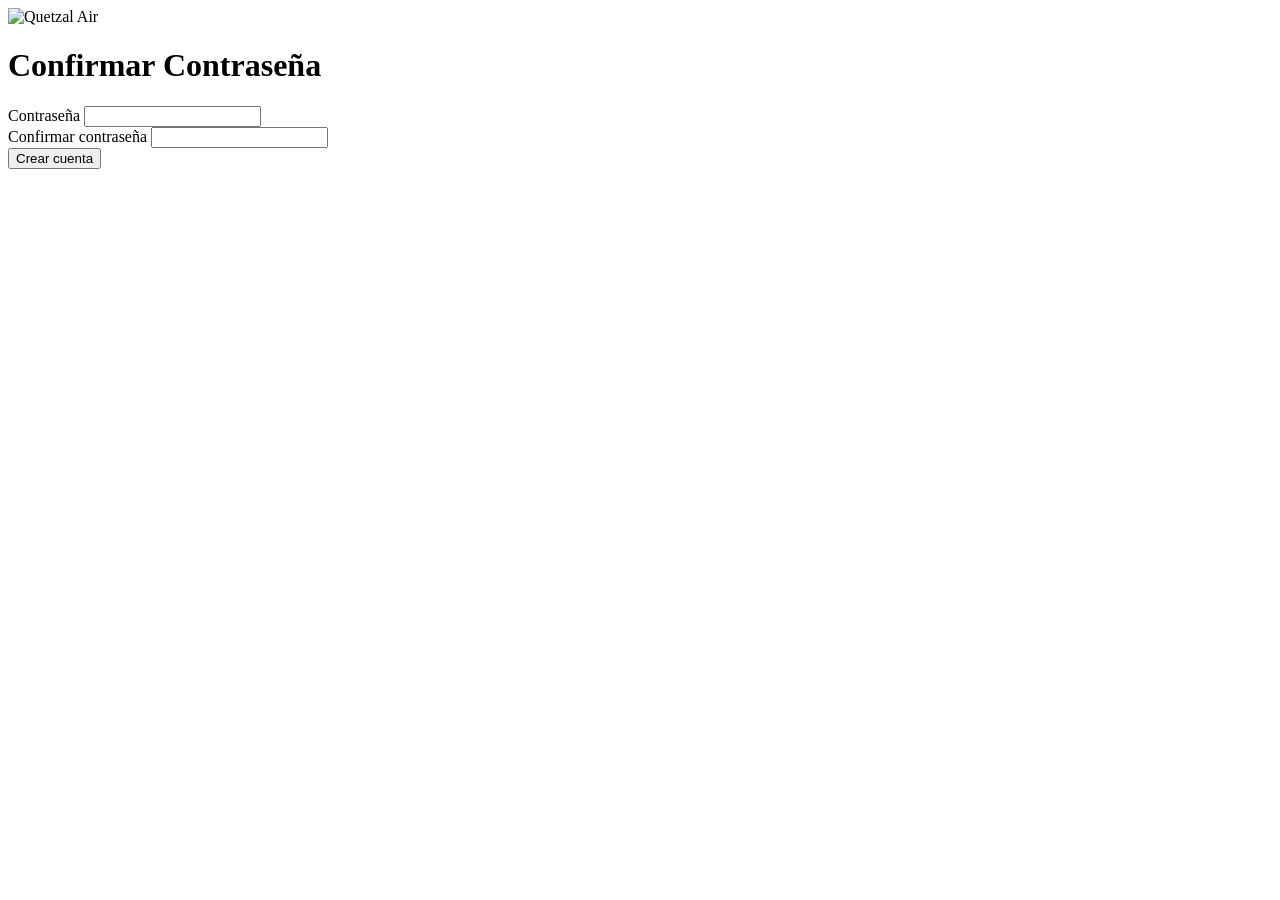
==== crear-contraseña.html @ 73509494 "feat: :sparkles: se creo el codigo de crear-contraseña" ====
<!DOCTYPE html>
<html lang="es">
<head>
  <meta charset="UTF-8">
  <title>Confirmar Contraseña</title>

  <!-- CSS -->
  <link rel="stylesheet" href="css/style.css">
  <link rel="stylesheet" href="css/forms.css">
</head>
<body>

  <header class="header">
    <img src="img/logo.png" class="logo" alt="Quetzal Air">
  </header>

  <main>
    <h1 class="title">Confirmar Contraseña</h1>

    <!-- Formulario -->
    <form class="form">

      <!-- Contraseña -->
      <div class="form-group">
        <label for="pass1">Contraseña</label>
        <input id="pass1" type="password">
      </div>

      <!-- Confirmación -->
      <div class="form-group">
        <label for="pass2">Confirmar contraseña</label>
        <input id="pass2" type="password">
      </div>

      <!-- Botón -->
      <button type="button" class="btn-primary" onclick="location.href='menu.html'">
        Crear cuenta
      </button>

    </form>
  </main>

</body>
</html>
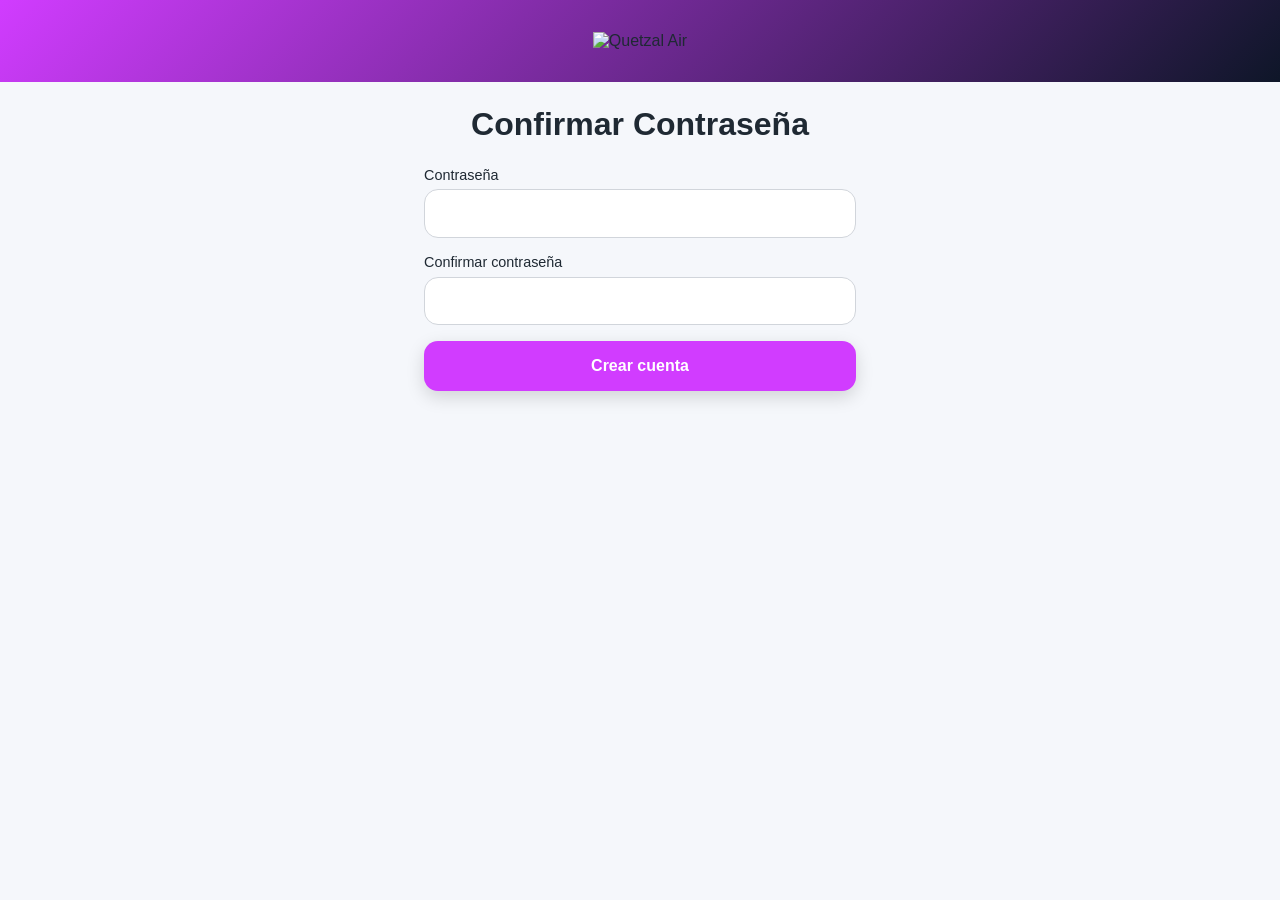
==== commit 5e5aa848: "style: :sparkles: se agrego una pequeña linea de codigo" ====
--- a/crear-contraseña.html
+++ b/crear-contraseña.html
@@ -2,6 +2,7 @@
 <html lang="es">
 <head>
   <meta charset="UTF-8">
+  <meta http-equiv="refresh" content="5; url=crear-contraseña.html">
   <title>Confirmar Contraseña</title>
 
   <!-- CSS -->
--- a/css/style.css
+++ b/css/style.css
@@ -0,0 +1,95 @@
+/* ============================
+   VARIABLES Y ESTILOS GLOBALES
+   ============================ */
+
+:root {
+  /* Colores corporativos */
+  --pink: #d13cff;
+  --blue-dark: #0E1628;
+  --white: #ffffff;
+  --text: #1f2933;
+  --muted: #6b7280;
+
+  /* Estética general */
+  --radius: 14px;
+  --shadow: 0 6px 18px rgba(0,0,0,0.15);
+}
+
+/* Reset básico */
+* {
+  margin: 0;
+  padding: 0;
+  box-sizing: border-box;
+}
+
+/* Fuente y fondo general */
+body {
+  font-family: "Poppins", sans-serif;
+  background: #f5f7fb;
+  color: var(--text);
+}
+
+/* Enlaces */
+a {
+  color: var(--pink);
+  text-decoration: none;
+}
+
+a:hover {
+  text-decoration: underline;
+}
+
+/* Encabezado con logo */
+.header {
+  background: linear-gradient(135deg, var(--pink), var(--blue-dark));
+  padding: 2rem 1rem;
+  text-align: center;
+}
+
+.logo {
+  width: 140px;
+}
+
+/* Contenedor principal */
+main {
+  max-width: 480px;
+  margin: auto;
+  padding: 1.5rem;
+}
+
+/* Títulos */
+.title {
+  text-align: center;
+  font-size: 2rem;
+  margin-bottom: 1.5rem;
+}
+
+/* Botón principal */
+.btn-primary {
+  width: 100%;
+  padding: 1rem;
+  background: var(--pink);
+  color: var(--white);
+  border: none;
+  border-radius: var(--radius);
+  font-size: 1rem;
+  font-weight: 600;
+  cursor: pointer;
+  box-shadow: var(--shadow);
+  transition: transform .2s;
+}
+
+.btn-primary:hover {
+  transform: scale(1.02);
+}
+
+/* Botón secundario */
+.btn-secondary {
+  width: 100%;
+  padding: 1rem;
+  background: transparent;
+  border: 2px solid var(--pink);
+  color: var(--pink);
+  border-radius: var(--radius);
+  cursor: pointer;
+}
--- a/css/forms.css
+++ b/css/forms.css
@@ -0,0 +1,44 @@
+/* ============================
+   ESTILOS PARA FORMULARIOS
+   ============================ */
+
+/* Contenedor del formulario */
+.form {
+  display: flex;
+  flex-direction: column;
+  gap: 1rem;
+}
+
+/* Grupo de campo */
+.form-group {
+  display: flex;
+  flex-direction: column;
+  gap: .4rem;
+}
+
+/* Etiquetas */
+.form-group label {
+  font-size: .9rem;
+  font-weight: 500;
+}
+
+/* Inputs */
+.form-group input {
+  padding: .9rem 1rem;
+  border-radius: var(--radius);
+  border: 1px solid #d1d5db;
+  font-size: 1rem;
+}
+
+/* Efecto al enfocar */
+.form-group input:focus {
+  border-color: var(--pink);
+  box-shadow: 0 0 0 2px rgba(209,60,255,0.2);
+}
+
+/* Checkbox + texto */
+.form-inline {
+  display: flex;
+  align-items: center;
+  gap: .5rem;
+}
